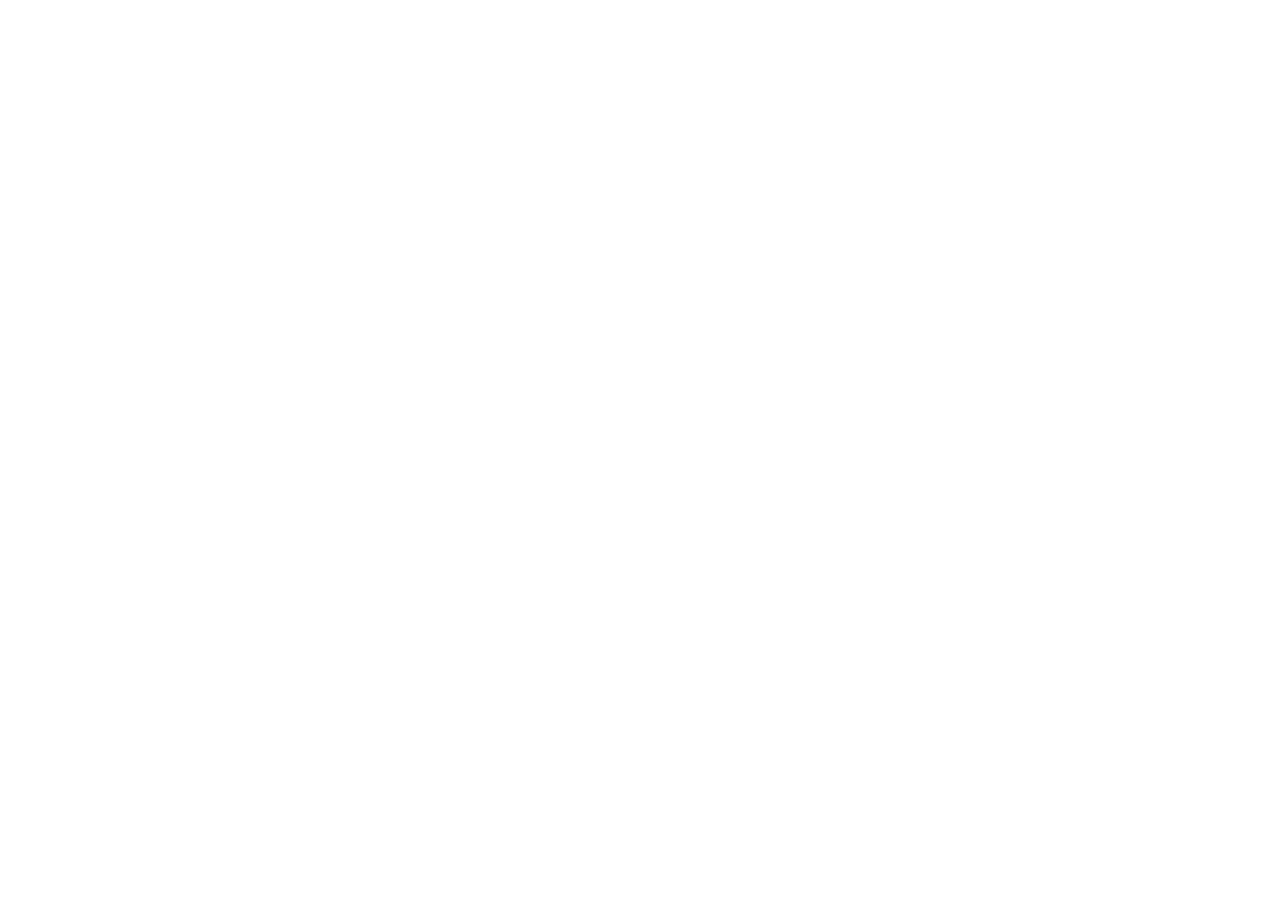
==== index.html @ 2a75cd5a "Move files to root for v1" ====
<!doctype html>
<html lang="en">

<body style="margin: 0px;">
  <script type="module">
    import init from './sssssnake.js'

    init().catch((error) => {
      if (!error.message.startsWith("Using exceptions for control flow, don't mind me. This isn't actually an error!")) {
        throw error;
      }
    });
  </script>
</body>

</html
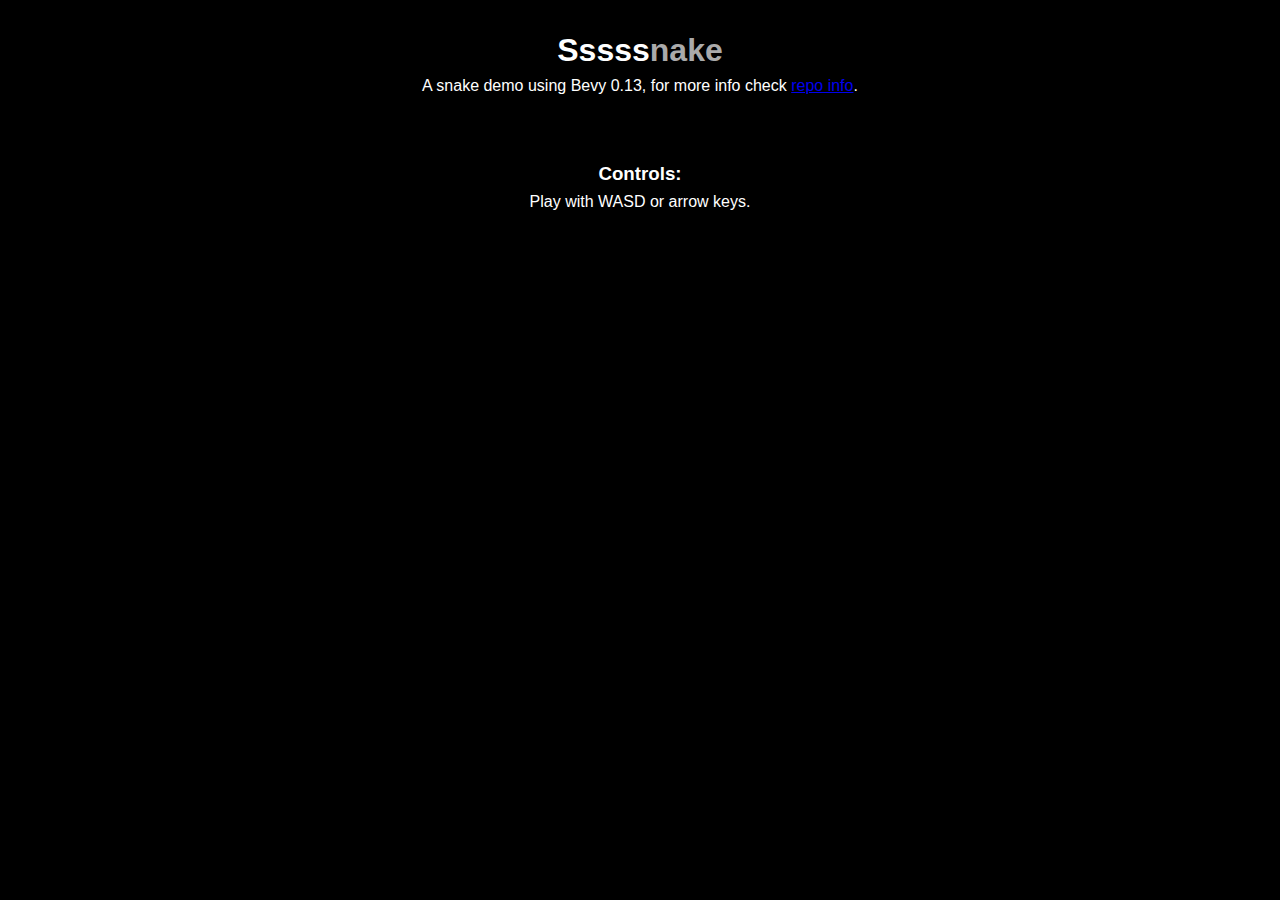
==== commit 2063d5d3: "add styles and text" ====
--- a/index.html
+++ b/index.html
@@ -1,16 +1,32 @@
-<!doctype html>
+<!DOCTYPE html>
 <html lang="en">
+  <head>
+    <meta charset="UTF-8" />
+    <meta name="viewport" content="width=device-width, initial-scale=1.0" />
+    <title>Sssssnake</title>
+    <link rel="stylesheet" href="style.css" />
+  </head>
+  <body>
+    <main>
+      <h1><span>Sssss</span>nake</h1>
+      <p>A snake demo using Bevy 0.13, for more info check <a href="https://github.com/gabriel-eb/bevy-wasm">repo info</a>.</p>
+      <br><br>
+      <h3>Controls:</h3>
+      <p>Play with WASD or arrow keys.</p>
+      <section></section>
+      <script type="module">
+        import init from "./sssssnake.js";
 
-<body style="margin: 0px;">
-  <script type="module">
-    import init from './sssssnake.js'
-
-    init().catch((error) => {
-      if (!error.message.startsWith("Using exceptions for control flow, don't mind me. This isn't actually an error!")) {
-        throw error;
-      }
-    });
-  </script>
-</body>
-
-</html+        init().catch((error) => {
+          if (
+            !error.message.startsWith(
+              "Using exceptions for control flow, don't mind me. This isn't actually an error!"
+            )
+          ) {
+            throw error;
+          }
+        });
+      </script>
+    </main>
+  </body>
+</html>
--- a/style.css
+++ b/style.css
@@ -0,0 +1,35 @@
+* {
+    margin: 0;
+    padding: 0;
+    box-sizing: border-box;
+}
+
+body {
+    background-color: rgb(0.09, 0.09, 0.09);
+}
+
+main {
+    padding: 2rem;
+    display: flex;
+    flex-direction: column;
+    align-items: center;
+    justify-content: center;
+    font-family: Helvetica, sans-serif;
+    color: white;
+}
+
+h1 {
+    color: #AAA;
+}
+
+h1 > span {
+    color: #FFF;
+}
+
+p {
+    margin: 0.5rem 0 2rem 0;
+}
+
+script {
+    border: 2px gray dashed;
+}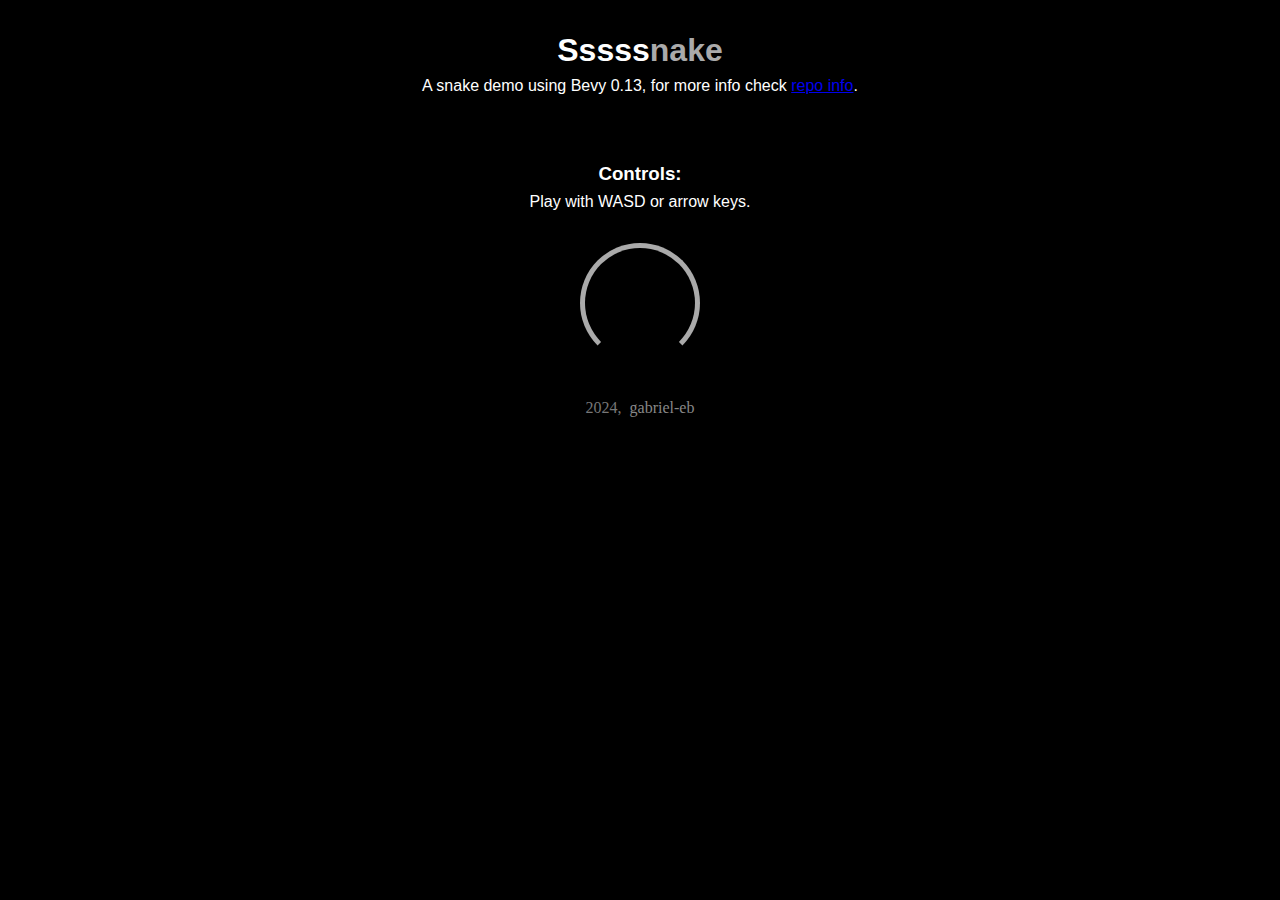
==== commit 032acdc0: "final styling" ====
--- a/index.html
+++ b/index.html
@@ -9,24 +9,37 @@
   <body>
     <main>
       <h1><span>Sssss</span>nake</h1>
-      <p>A snake demo using Bevy 0.13, for more info check <a href="https://github.com/gabriel-eb/bevy-wasm">repo info</a>.</p>
-      <br><br>
+      <p>
+        A snake demo using Bevy 0.13, for more info check
+        <a href="https://github.com/gabriel-eb/bevy-wasm">repo info</a>.
+      </p>
+      <br /><br />
       <h3>Controls:</h3>
       <p>Play with WASD or arrow keys.</p>
-      <section></section>
-      <script type="module">
-        import init from "./sssssnake.js";
+      <section id="game-container">
+        <span id="loader"></span>
+      </section>
+    </main>
+    <footer>
+      <p>2024,&nbsp; <a href="https://github.com/gabriel-eb" target=”_blank”>gabriel-eb</a></p>
+    </footer>
+    <script type="module">
+      import init from "./sssssnake.js";
 
-        init().catch((error) => {
-          if (
-            !error.message.startsWith(
-              "Using exceptions for control flow, don't mind me. This isn't actually an error!"
-            )
-          ) {
-            throw error;
-          }
-        });
-      </script>
-    </main>
+      init().catch((error) => {
+        if (
+          !error.message.startsWith(
+            "Using exceptions for control flow, don't mind me. This isn't actually an error!"
+          )
+        ) {
+          throw error;
+        }
+      }).finally(() => {
+        const firstCanvas = document.getElementsByTagName("canvas")[0];
+        const loader = document.getElementById("loader");
+        const containter = document.getElementById("game-container");
+        containter.replaceChild(firstCanvas, loader);
+      });
+    </script>
   </body>
 </html>
--- a/style.css
+++ b/style.css
@@ -6,6 +6,7 @@
 
 body {
     background-color: rgb(0.09, 0.09, 0.09);
+    height: 100vh;
 }
 
 main {
@@ -30,6 +31,51 @@
     margin: 0.5rem 0 2rem 0;
 }
 
-script {
+canvas {
     border: 2px gray dashed;
-}+}
+
+#loader {
+    min-width: 120px;
+    min-height: 120px;
+    border: 5px solid #AAA;
+    border-bottom-color: transparent;
+    border-radius: 50%;
+    display: inline-block;
+    box-sizing: border-box;
+    animation: rotation 1s linear infinite;
+}
+
+@keyframes rotation {
+    0% {
+        transform: rotate(0deg);
+    }
+    100% {
+        transform: rotate(360deg);
+    }
+}
+
+footer {
+    display: flex;
+    justify-content: center;
+    width: 100%;
+    color: #777;
+}
+
+footer > p {
+    margin: auto;
+}
+
+footer > p > a {
+    text-decoration: none;
+    color: #888;
+}
+
+footer > p  > a:hover {
+    color: #DDD;
+}
+
+
+footer > p > a:visited {
+    color: #555;
+}
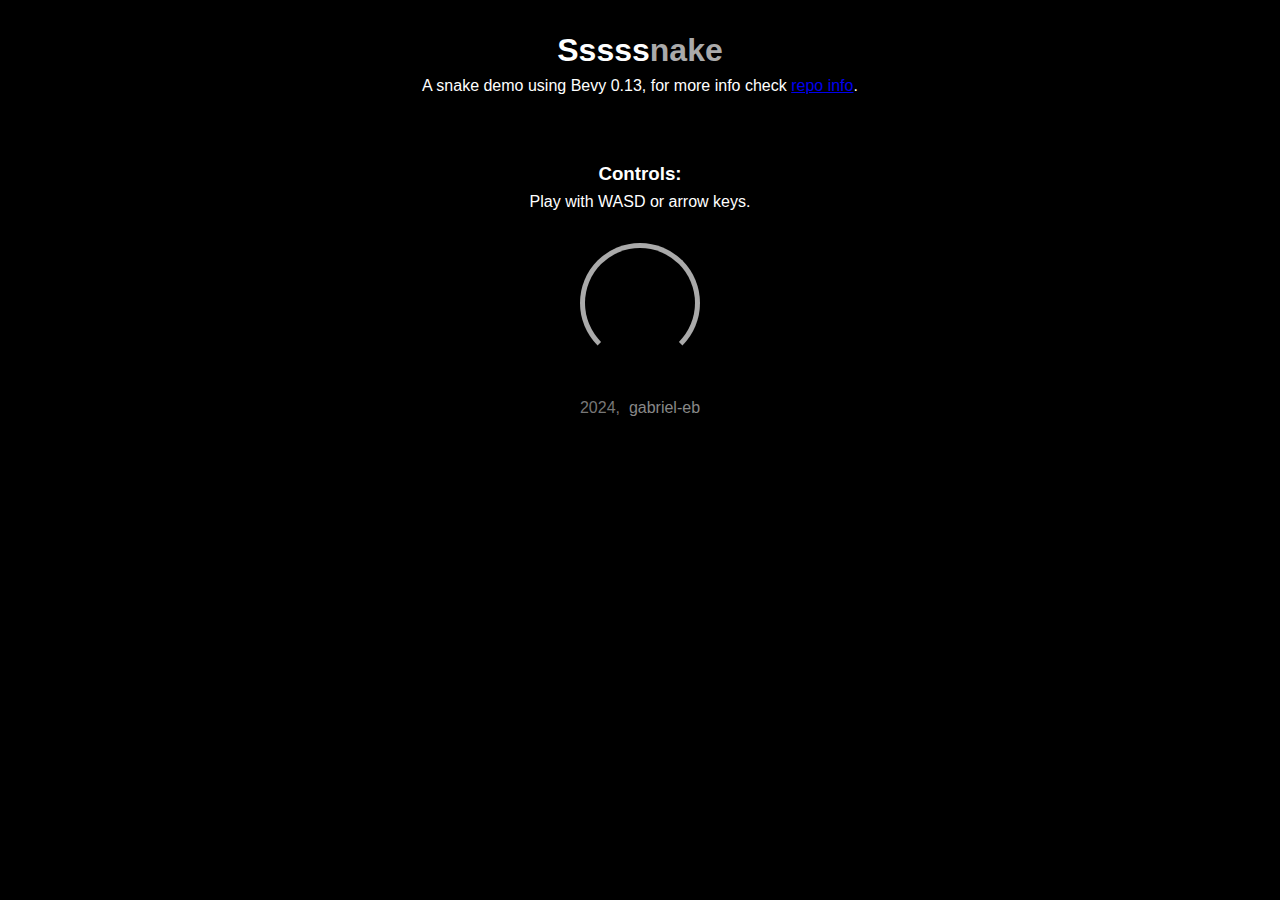
==== commit 4dbb377b: "Update favicon" ====
--- a/index.html
+++ b/index.html
@@ -4,6 +4,7 @@
     <meta charset="UTF-8" />
     <meta name="viewport" content="width=device-width, initial-scale=1.0" />
     <title>Sssssnake</title>
+    <link rel="icon" type="image/x-icon" href="/images/favicon.ico">
     <link rel="stylesheet" href="style.css" />
   </head>
   <body>
--- a/style.css
+++ b/style.css
@@ -7,6 +7,7 @@
 body {
     background-color: rgb(0.09, 0.09, 0.09);
     height: 100vh;
+    font-family: Helvetica, sans-serif;
 }
 
 main {
@@ -15,7 +16,6 @@
     flex-direction: column;
     align-items: center;
     justify-content: center;
-    font-family: Helvetica, sans-serif;
     color: white;
 }
 
